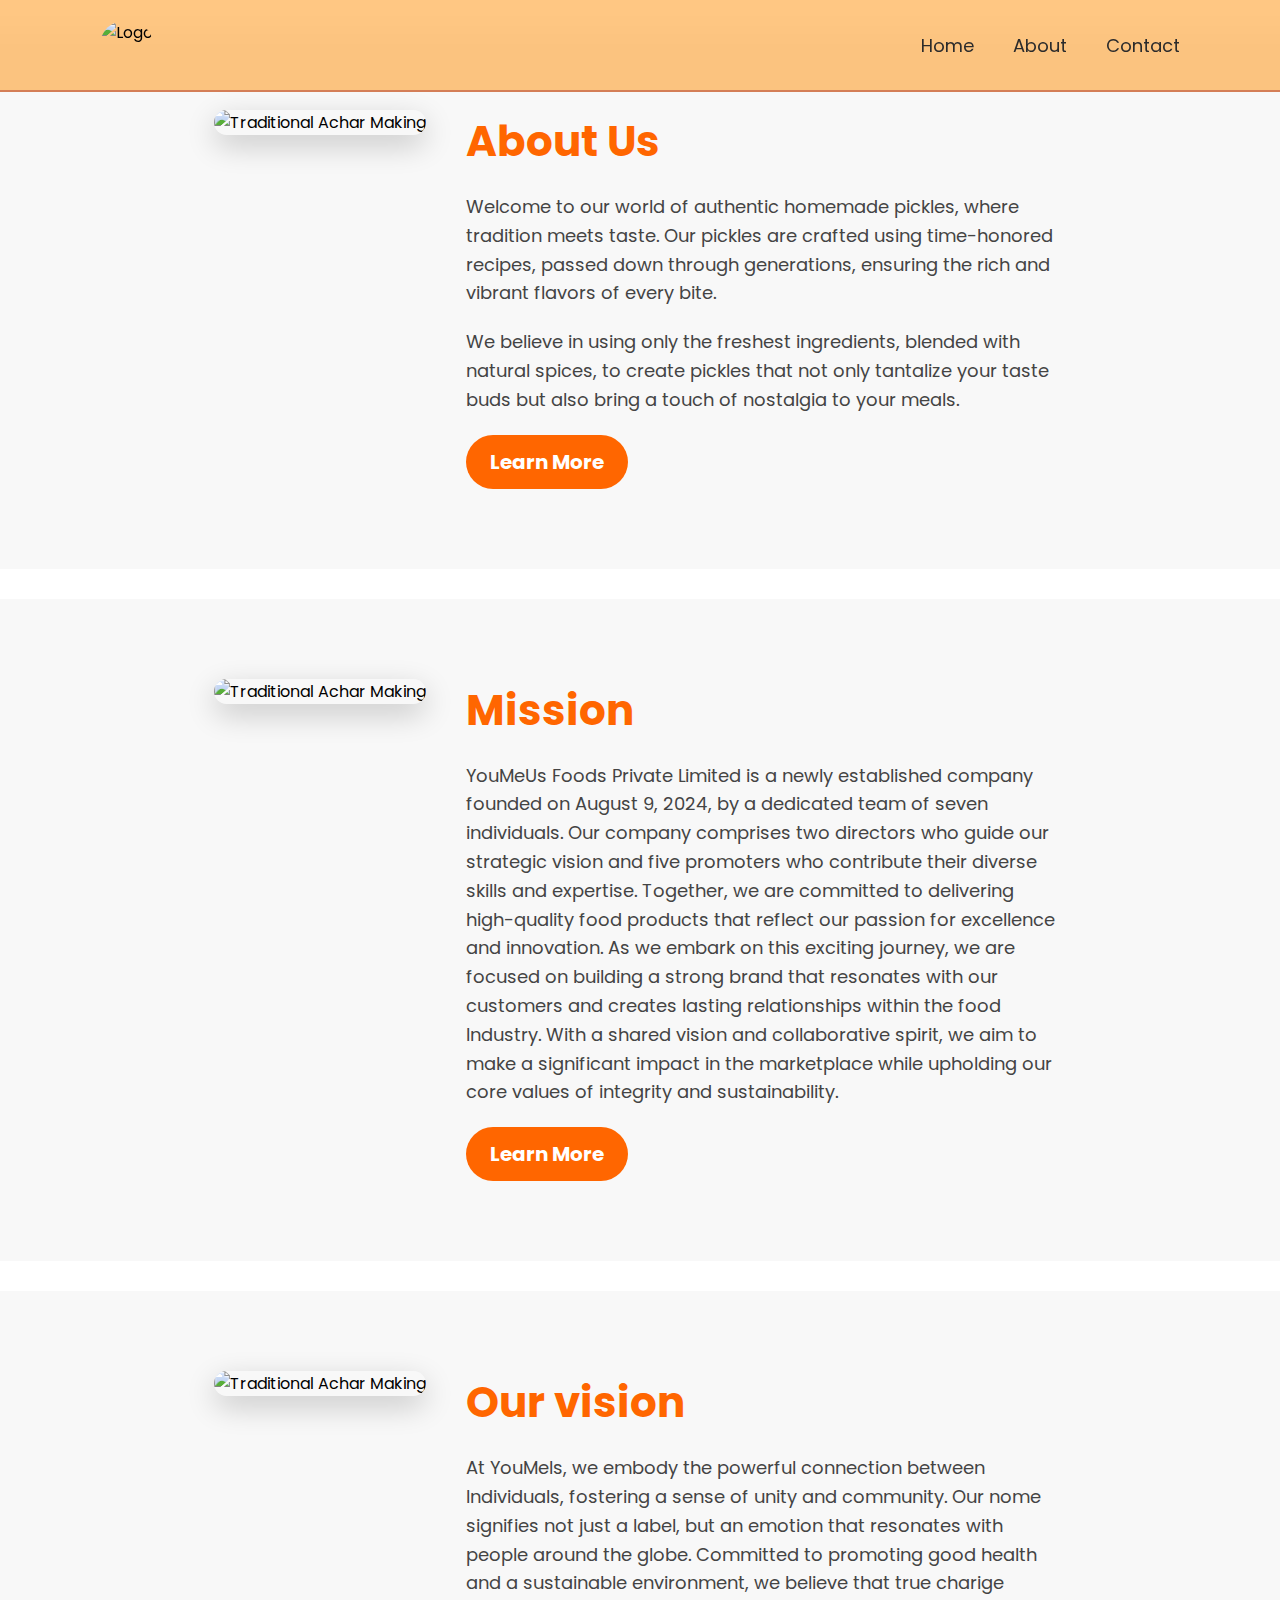
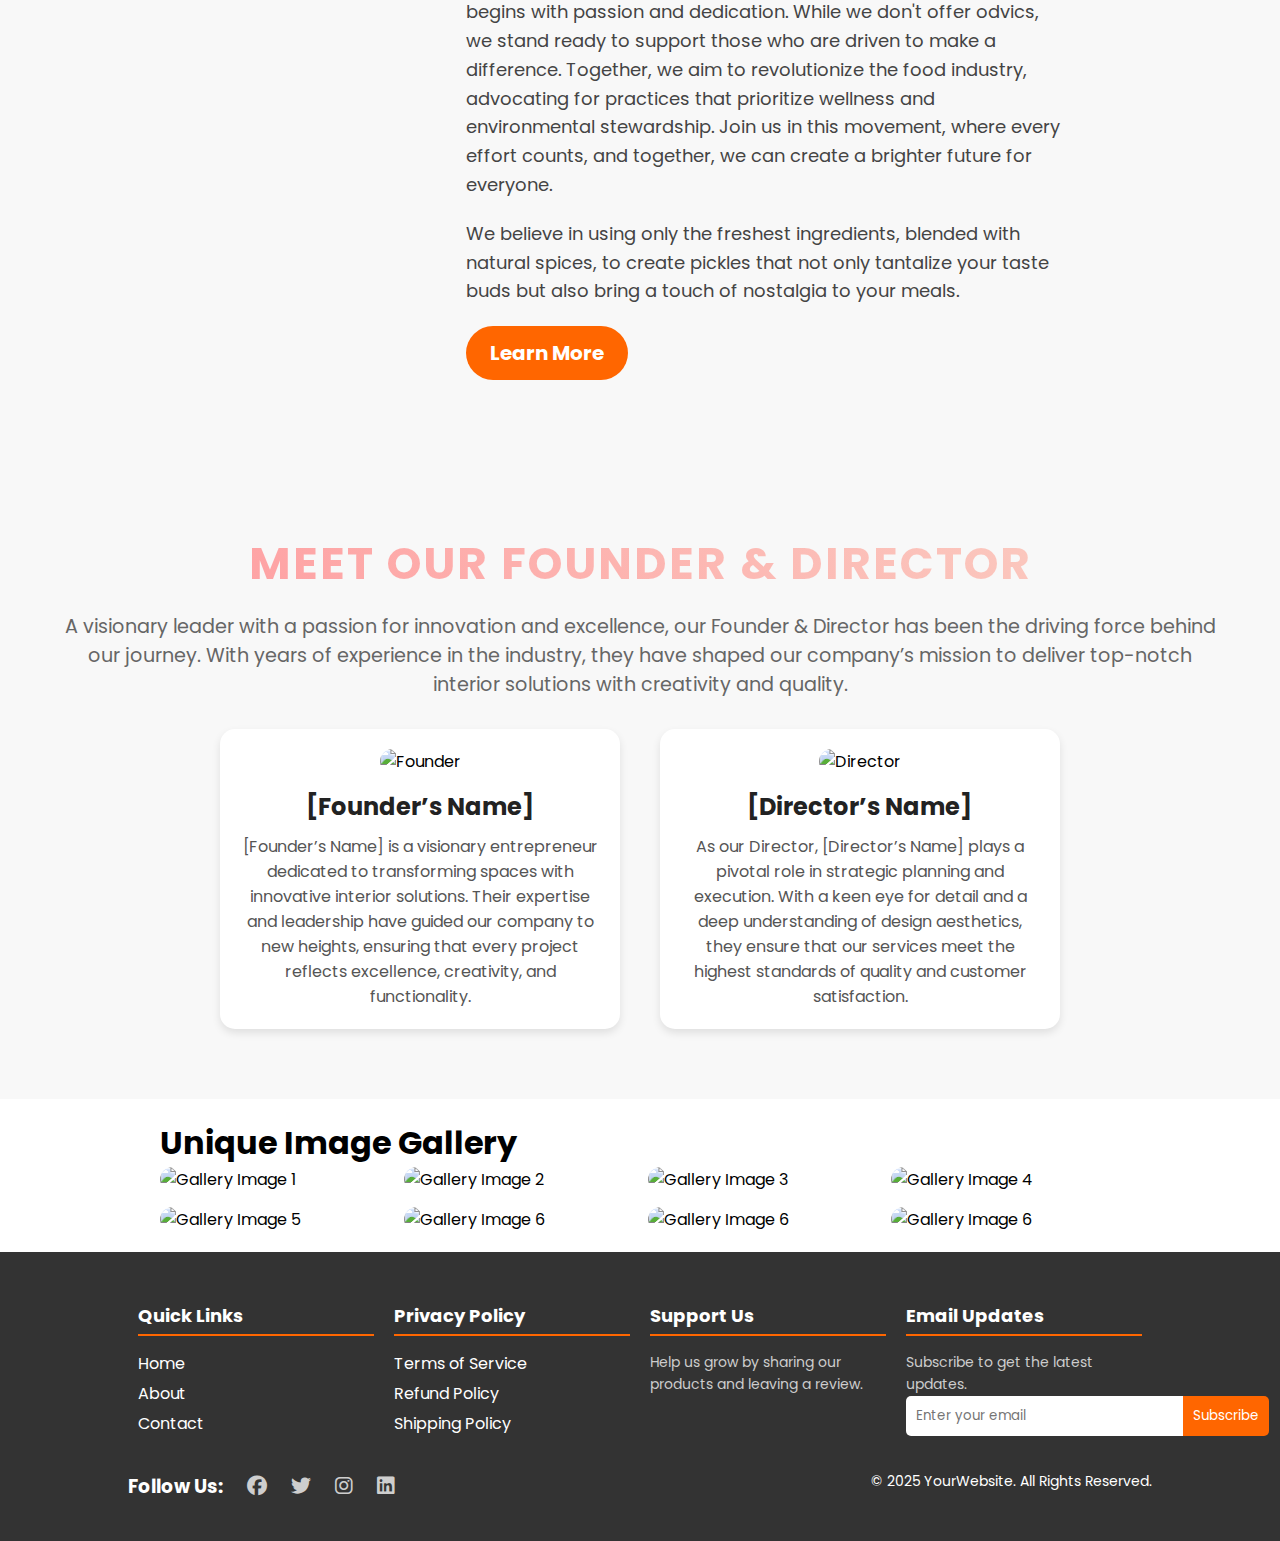
==== About.html @ 98eed620 "Add files via upload" ====
<!DOCTYPE html>
<html lang="en">

<head>
    <link rel="shortcut icon" href="/assets/Images/Logo.jpg" type="image/x-icon">
    <meta charset="UTF-8">
    <meta http-equiv="X-UA-Compatible" content="IE=edge">
    <meta name="viewport" content="width=device-width, initial-scale=1.0">
    <link rel="stylesheet" href="style.css">
    <link rel="stylesheet" href="blog.css">
    <link rel="stylesheet" href="Navbar.css">
    <link href='https://unpkg.com/boxicons@2.1.4/css/boxicons.min.css' rel='stylesheet'>
    <script src="https://kit.fontawesome.com/your-fontawesome-kit.js" crossorigin="anonymous"></script>
    <link rel="stylesheet" href="https://cdnjs.cloudflare.com/ajax/libs/font-awesome/6.4.2/css/all.min.css">
    <title>About</title>
</head>

<body>

    <header class="header-Nav">
        <img src="/assets/Images/Logo.jpg" alt="Logo">
        <i class='bx bx-menu' id="menu-icon"></i>
        <nav class="navbar">
            <a href="index.html">Home</a>
            <a href="#">About</a>
            <!-- <a href="#">Portfolio</a>
            <a href="#">Services</a> -->
            <a href="contact.html">Contact</a>
        </nav>
    </header>
    <div class="nav-bg"></div>

    <!-- ============================== About ==================================================== -->
    <section class="about-section">
        <div class="about-container">
            <div class="about-image">
                <img src="/assets/Images/7 youmeus.jpg" alt="Traditional Achar Making">
            </div>
            <div class="about-content">
                <h2>About Us</h2>
                <p>
                    Welcome to our world of authentic homemade pickles, where tradition meets taste. Our pickles are
                    crafted using
                    time-honored recipes, passed down through generations, ensuring the rich and vibrant flavors of
                    every bite.
                </p>
                <p>
                    We believe in using only the freshest ingredients, blended with natural spices, to create pickles
                    that not
                    only tantalize your taste buds but also bring a touch of nostalgia to your meals.
                </p>
                <a href="#contact" class="about-btn">Learn More</a>
            </div>
        </div>
    </section>

    <!-- Mission -->

    <section class="about-section">
        <div class="about-container">
            <div class="about-image">
                <img src="/assets/Images/1 youmeus.jpg" alt="Traditional Achar Making">
            </div>
            <div class="about-content">
                <h2>Mission</h2>
                <p>
                    YouMeUs Foods Private Limited is a newly established company founded on August 9, 2024, by a
                    dedicated team of seven individuals. Our company comprises two directors who guide our strategic
                    vision and five promoters who contribute their diverse skills and expertise. Together, we are
                    committed to delivering high-quality food products that reflect our passion for excellence and
                    innovation. As we embark on this exciting journey, we are focused on building a strong brand that
                    resonates with our customers and creates lasting relationships within the food Industry. With a
                    shared vision and collaborative spirit, we aim to make a significant impact in the marketplace while
                    upholding our core values of integrity and sustainability.
                </p>
                <!-- <p>
                    We believe in using only the freshest ingredients, blended with natural spices, to create pickles
                    that not
                    only tantalize your taste buds but also bring a touch of nostalgia to your meals.
                </p> -->
                <a href="#contact" class="about-btn">Learn More</a>
            </div>
        </div>
    </section>

    <section class="about-section">
        <div class="about-container">
            <div class="about-image">
                <img src="/assets/Images/vision.jpg" alt="Traditional Achar Making">
            </div>
            <div class="about-content">
                <h2>Our vision</h2>
                <p>
                    At YouMels, we embody the powerful connection between Individuals, fostering a sense of unity and
                    community. Our nome signifies not just a label, but an emotion that resonates with people around the
                    globe. Committed to promoting good health and a sustainable environment, we believe that true
                    charige begins with passion and dedication. While we don't offer odvics, we stand ready to support
                    those who are driven to make a difference. Together, we aim to revolutionize the food industry,
                    advocating for practices that prioritize wellness and environmental stewardship. Join us in this
                    movement, where every effort counts, and together, we can create a brighter future for everyone.
                </p>
                <p>
                    We believe in using only the freshest ingredients, blended with natural spices, to create pickles
                    that not
                    only tantalize your taste buds but also bring a touch of nostalgia to your meals.
                </p>
                <a href="#contact" class="about-btn">Learn More</a>
            </div>
        </div>
    </section>


    <!-- ========================================= Offerings Section =============================== -->

    <section class="founder section">
        <div class="container">

            <h2 class="section__title">Meet Our Founder & Director</h2>
            <p class="founder__description">
                A visionary leader with a passion for innovation and excellence, our Founder & Director has been the
                driving force behind our journey. With years of experience in the industry, they have shaped our
                company’s mission to deliver top-notch interior solutions with creativity and quality.
            </p>
            <div class="founder__content">

                <!-- Founder Profile -->
                <div class="founder__item">
                    <img src="/assets/Images/F&D1.jpg" alt="Founder" class="founder__image">
                    <h3 class="founder__name">[Founder’s Name]</h3>
                    <p class="founder__bio">
                        [Founder’s Name] is a visionary entrepreneur dedicated to transforming spaces with innovative
                        interior solutions. Their expertise and leadership have guided our company to new heights,
                        ensuring that every project reflects excellence, creativity, and functionality.
                    </p>
                </div>

                <!-- Director Profile -->
                <div class="founder__item">
                    <img src="/assets/Images/F&D.jpg" alt="Director" class="founder__image">
                    <h3 class="founder__name">[Director’s Name]</h3>
                    <p class="founder__bio">
                        As our Director, [Director’s Name] plays a pivotal role in strategic planning and execution.
                        With a keen eye for detail and a deep understanding of design aesthetics, they ensure that our
                        services meet the highest standards of quality and customer satisfaction.
                    </p>
                </div>
            </div>
        </div>
    </section>

    <!--========================================== OUR MEMBER ==========================================-->
    <div class="gallery-container">
        <h1>Unique Image Gallery</h1>
        <div class="gallery">
            <div class="gallery-item" onclick="openLightbox('/assets/Images/1 youmeus.jpg')">
                <img src="/assets/Images/1 youmeus.jpg" alt="Gallery Image 1">
                <div class="overlay">View</div>
            </div>
            <div class="gallery-item" onclick="openLightbox('/assets/Images/2 youmeus.jpg')">
                <img src="/assets/Images/2 youmeus.jpg" alt="Gallery Image 2">
                <div class="overlay">View</div>
            </div>
            <div class="gallery-item" onclick="openLightbox('/assets/Images/3 youmeus.jpg')">
                <img src="/assets/Images/3 youmeus.jpg" alt="Gallery Image 3">
                <div class="overlay">View</div>
            </div>
            <div class="gallery-item" onclick="openLightbox('/assets/Images/4 youmeus.jpg')">
                <img src="/assets/Images/4 youmeus.jpg" alt="Gallery Image 4">
                <div class="overlay">View</div>
            </div>
            <div class="gallery-item" onclick="openLightbox('/assets/Images/5 youmeus.jpg')">
                <img src="/assets/Images/5 youmeus.jpg" alt="Gallery Image 5">
                <div class="overlay">View</div>
            </div>
            <div class="gallery-item" onclick="openLightbox('images/gallery6.jpg')">
                <img src="/assets/Images/6 youmeus.jpg" alt="Gallery Image 6">
                <div class="overlay">View</div>
            </div>
            <div class="gallery-item" onclick="openLightbox('images/gallery6.jpg')">
                <img src="/assets/Images/7 youmeus.jpg" alt="Gallery Image 6">
                <div class="overlay">View</div>
            </div>
            <div class="gallery-item" onclick="openLightbox('images/gallery6.jpg')">
                <img src="/assets/Images/8 youmeus.jpg" alt="Gallery Image 6">
                <div class="overlay">View</div>
            </div>
        </div>
    </div>
    
    <div id="lightbox" class="lightbox" onclick="closeLightbox()">
        <span class="close">&times;</span>
        <img id="lightbox-img" class="lightbox-img" src="" alt="">
    </div>


    <!-- ============================================= Footer ============================== -->
    <footer class="footer">
        <div class="footer-container">
            <div class="footer-section">
                <h3>Quick Links</h3>
                <ul>
                    <li><a href="index.html">Home</a></li>
                    <li><a href="About.html">About</a></li>
                    <li><a href="contact.html">Contact</a></li>
                </ul>
            </div>
            <div class="footer-section">
                <h3>Privacy Policy</h3>
                <ul>
                    <li><a href="#">Terms of Service</a></li>
                    <li><a href="#">Refund Policy</a></li>
                    <li><a href="#">Shipping Policy</a></li>
                </ul>
            </div>
            <div class="footer-section">
                <h3>Support Us</h3>
                <p>Help us grow by sharing our products and leaving a review.</p>
            </div>
            <div class="footer-section">
                <h3>Email Updates</h3>
                <p>Subscribe to get the latest updates.</p>
                <form>
                    <input type="email" placeholder="Enter your email" required>

                    <button type="submit">Subscribe</button>
                </form>
            </div>
        </div>

        <!-- Follow Us Section (Horizontal) -->
        <div class="follow-us">
            <h3>Follow Us:</h3>
            <div class="social-icons">
                <a href="#"><i class="fab fa-facebook"></i></a>
                <a href="#"><i class="fab fa-twitter"></i></a>
                <a href="#"><i class="fab fa-instagram"></i></a>
                <a href="#"><i class="fab fa-linkedin"></i></a>
            </div>
        </div>

        <!-- Footer Bottom -->
        <div class="footer-bottom">
            <p>&copy; 2025 YourWebsite. All Rights Reserved.</p>
        </div>
    </footer>

    <script>
        document.getElementById('menu-icon').addEventListener('click', function () {
            document.getElementById('nav-menu').classList.toggle('active');
            document.getElementById('nav-bg').classList.toggle('active');
        });
    </script>



    <script src="script.js"></script>

</body>

</html>
---- style.css ----
@import url("https://fonts.googleapis.com/css2?family=Poppins:wght@300;400;500;600;700;800;900&display=swap");
@import url('https://fonts.googleapis.com/css2?family=Poppins:wght@300;600;800&display=swap');

* {
    margin: 0;
    padding: 0;
    box-sizing: border-box;
    font-family: "Poppins", sans-serif;
}

body {
    min-height: 100vh;
    /* background: url("/assets/Images/PM2.jpg") no-repeat; */
    background-size: cover;
    background-position: center;
}

/* ==============================Hero Section ================================= */

.hero {
    position: relative;
    width: 100%;
    height: 100vh;
    display: flex;
    align-items: center;
    justify-content: space-evenly;
    padding: 20px;
    overflow: hidden;
    background: linear-gradient(135deg, #ff914d, #ff5252, #ffcc00);
    background-size: 400% 400%;
    animation: gradientAnimation 8s ease infinite;
}

/* Animated Background */
@keyframes gradientAnimation {
    0% {
        background-position: 0% 50%;
    }

    50% {
        background-position: 100% 50%;
    }

    100% {
        background-position: 0% 50%;
    }
}

/* Glassmorphism Overlay */
.overlay {
    position: absolute;
    width: 85%;
    height: 75%;
    backdrop-filter: blur(20px);
    background: rgba(255, 255, 255, 0.1);
    border-radius: 20px;
    box-shadow: 0 0 30px rgba(255, 255, 255, 0.15);
    z-index: 1;
}

/* Content */
.content {
    position: relative;
    z-index: 2;
    max-width: 500px;
    text-align: left;
}

/* Neon Glow Text */
.title {
    font-size: 3.5rem;
    font-weight: 800;
    text-transform: uppercase;
    letter-spacing: 2px;
    animation: float 3s infinite ease-in-out;
    color: #fff;
    text-shadow: 0 0 15px #ffcc00, 0 0 25px #ff914d;
}

.title span {
    color: #ff7300;
    text-shadow: 0 0 20px #ffea00b0, 0 0 30px #fbff00cc;
}

/* Floating Animation */
@keyframes float {

    0%,
    100% {
        transform: translateY(0);
    }

    50% {
        transform: translateY(-10px);
    }
}

.subtitle {
    font-size: 1.2rem;
    color: rgba(255, 255, 255, 0.8);
    margin: 15px 0;
}

/* 3D Neon Button */
.btn {
    display: inline-block;
    padding: 12px 30px;
    font-size: 1.2rem;
    font-weight: 600;
    color: #fff;
    background: linear-gradient(45deg, #ffcc00, #ff914d);
    border-radius: 10px;
    text-decoration: none;
    transition: 0.3s;
    box-shadow: 0 5px 15px rgba(255, 204, 0, 0.5);
    position: relative;
    overflow: hidden;
    transform: perspective(100px) translateZ(0);
}

.btn:hover {
    transform: perspective(100px) translateZ(10px);
    background: linear-gradient(45deg, #ffbb00, #ff673d);
    box-shadow: 0 10px 30px rgba(255, 204, 0, 0.7);
}

/* Image Container */
.image-container {
    position: relative;
    z-index: 2;
    width: 400px;
    height: auto;
}

.image-container img {
    width: 100%;
    height: auto;
    border-radius: 20px;
    box-shadow: 0 10px 30px rgba(0, 0, 0, 0.3);
    animation: fadeIn 1.5s ease-in-out;
}

/* Fade-in Animation */
@keyframes fadeIn {
    0% {
        opacity: 0;
        transform: translateY(20px);
    }

    100% {
        opacity: 1;
        transform: translateY(0);
    }
}

/* Responsive */
@media (max-width: 768px) {
    .hero {
        flex-direction: column;
        text-align: center;
    }

    .content {
        text-align: center;
    }

    .image-container {
        width: 80%;
        margin-top: 20px;
    }
}


/* =============================== About ================================================= */

.about-section {
    display: flex;
    align-items: center;
    justify-content: center;
    margin-top: 30px;
    padding: 80px 10%;
    background: #f8f8f8;
}

.about-container {
    display: flex;
    flex-wrap: wrap;
    max-width: 1200px;
    gap: 40px;
}

.about-image img {
    max-width: 500px;
    border-radius: 20px;
    box-shadow: 0px 10px 30px rgba(0, 0, 0, 0.2);
    animation: fadeInLeft 1.2s ease-in-out;
}

.about-content {
    max-width: 600px;
    text-align: left;
    animation: fadeInRight 1.2s ease-in-out;
    word-wrap: break-word;
}

.about-content h2 {
    font-size: 42px;
    font-weight: bold;
    margin-bottom: 20px;
    color: #ff6600;
}

.about-content p {
    font-size: 18px;
    line-height: 1.6;
    margin-bottom: 20px;
    color: #444;
}

.about-btn {
    display: inline-block;
    background: #ff6600;
    color: #fff;
    padding: 12px 24px;
    font-size: 20px;
    font-weight: bold;
    border-radius: 30px;
    transition: all 0.3s ease-in-out;
    text-decoration: none;
}

.about-btn:hover {
    background: #cc5200;
}

@keyframes fadeInLeft {
    from {
        opacity: 0;
        transform: translateX(-50px);
    }

    to {
        opacity: 1;
        transform: translateX(0);
    }
}

@keyframes fadeInRight {
    from {
        opacity: 0;
        transform: translateX(50px);
    }

    to {
        opacity: 1;
        transform: translateX(0);
    }
}

/* Container */
.image-slider {
    width: 100%;
    overflow: hidden;
    position: relative;
    padding: 20px 0;
    background: #f7f7f7;
}

/* Slider wrapper holds two copies of cards */
.slider-wrapper {
    display: flex;
    width: calc(200%);
    /* Two copies side by side */
    animation: slide 20s linear infinite;
}

/* Each group of cards is a flex container */
.cards {
    display: flex;
}

/* Card Styles */
.card {
    flex: 0 0 auto;
    width: 300px;
    margin: 0 15px;
    background: #fff;
    border-radius: 10px;
    box-shadow: 0 4px 8px rgba(0, 0, 0, 0.1);
    overflow: hidden;
    transition: transform 0.3s ease;
}

.card:hover {
    transform: translateY(-10px);
}

/* Card image */
.card img {
    width: 100%;
    display: block;
}

/* Card content */
.card-content {
    padding: 15px;
}

.card-content h3 {
    font-size: 1.5rem;
    margin-bottom: 8px;
    color: #333;
}

.card-content p {
    font-size: 1rem;
    color: #666;
}

/* Keyframe animation for seamless scrolling */
@keyframes slide {
    0% {
        transform: translateX(0);
    }

    100% {
        /* Adjust the percentage based on the total width of one set of cards.
         In this example, we assume one full set is 50% of the wrapper */
        transform: translateX(-50%);
    }
}

/* Pause animation on hover */
.image-slider:hover .slider-wrapper {
    animation-play-state: paused;
}

/* Responsive adjustments */
@media (max-width: 768px) {
    .card {
        width: 250px;
        margin: 0 10px;
    }
}

/* ============================== Image Sliding ======================== */
.slider-container {
    align-items: center;
    justify-content: center;
    position: relative;
    width: 80%;
    max-width: 800px;
    overflow: hidden;
    border-radius: 10px;
    box-shadow: 0 4px 10px rgba(0, 0, 0, 0.2);
}

.slider {
    display: flex;
    transition: transform 0.5s ease-in-out;
}

.slide {
    min-width: 100%;
    transition: opacity 1s;
}

.prev,
.next {
    position: absolute;
    top: 50%;
    transform: translateY(-50%);
    background: rgba(0, 0, 0, 0.5);
    color: white;
    border: none;
    cursor: pointer;
    padding: 10px;
    border-radius: 5px;
    font-size: 20px;
}

.prev {
    left: 10px;
}

.next {
    right: 10px;
}

.dots-container {
    text-align: center;
    padding: 10px;
}

.dot {
    height: 12px;
    width: 12px;
    margin: 5px;
    background-color: gray;
    border-radius: 50%;
    display: inline-block;
    cursor: pointer;
    transition: background 0.3s;
}

.dot.active {
    background-color: black;
}

/* ===================================================== Section & Container ================================ */

.testimonials.section {
    padding: 60px 20px;
    background-color: #f9f9f9;
}

.testimonials .container {
    max-width: 1200px;
    margin: 0 auto;
}


.section__title {
    text-align: center;
    font-size: 2.5rem;
    margin-bottom: 40px;
    color: #333;
}


.testimonials__content {
    display: flex;
    flex-wrap: wrap;
    gap: 30px;
    justify-content: center;
}


.testimonial__card {
    background: #fff;
    border-radius: 8px;
    box-shadow: 0 4px 6px rgba(0, 0, 0, 0.1);
    overflow: hidden;
    max-width: 360px;
    height: 60vh;
    width: 100%;
    transition: transform 0.3s ease;
}

.testimonial__card:hover {
    transform: translateY(-5px);
}


.testimonial__video {
    width: 100%;
    height: 40%;
    display: block;
}


.testimonial__info {
    padding: 20px;
}

.testimonial__profile {
    display: flex;
    align-items: center;
    margin-bottom: 15px;
}

.testimonial__details {
    margin-left: 10px;
}

.testimonial__name {
    font-size: 1.25rem;
    margin: 0;
    color: #222;
}

.testimonial__place,
.testimonial__company {
    font-size: 0.9rem;
    color: #777;
    margin: 2px 0;
}


.testimonial__text {
    font-size: 1rem;
    line-height: 1.5;
    color: #555;
}

.testimonials__more {
    text-align: center;
    margin-top: 30px;
}

.btn--primary {
    display: inline-block;
    padding: 10px 25px;
    background-color: #007BFF;
    color: #fff;
    text-decoration: none;
    border-radius: 4px;
    font-size: 1rem;
    transition: background-color 0.3s ease;
}

.btn--primary:hover {
    background-color: #0056b3;
}



.offerings.section {
    padding: 60px 20px;
    background-color: #fff;
}

.offerings .container {
    max-width: 1200px;
    margin: 0 auto;
    text-align: center;
}


.section__title {
    font-size: 2.5rem;
    margin-bottom: 20px;
    color: #333;
}

.one-stop-shop__description {
    font-size: 1.1rem;
    max-width: 800px;
    margin: 0 auto 40px;
    color: #555;
}


.offerings__content {
    display: grid;
    grid-template-columns: repeat(auto-fit, minmax(250px, 1fr));
    gap: 30px;
    justify-items: center;
}


.offerings__item {
    background-color: #f9f9f9;
    border-radius: 8px;
    overflow: hidden;
    transition: transform 0.3s ease, box-shadow 0.3s ease;
    width: 100%;
    max-width: 300px;
    text-align: left;
}

.offerings__item:hover {
    transform: translateY(-5px);
    box-shadow: 0 6px 12px rgba(0, 0, 0, 0.1);
}


.offerings__image {
    width: 100%;
    height: auto;
    display: block;
}


.offerings__title {
    font-size: 1.5rem;
    margin: 15px;
    color: #222;
}


.offerings__description {
    font-size: 1rem;
    margin: 0 15px 15px;
    color: #555;
}


.offerings__link {
    display: inline-block;
    margin: 0 15px 15px;
    font-size: 1.5rem;
    color: #007BFF;
    text-decoration: none;
    transition: color 0.3s ease;
}

.offerings__link:hover {
    color: #0056b3;
}



/* ========================================= Offerings Section =============================== */

.founder.section {
    padding: 50px 0;
    background-color: #f8f8f8;
    text-align: center;
}

.container {
    max-width: 1200px;
    margin: 0 auto;
    padding: 20px;
}

.section__title {
    font-size: 2rem;
    color: #333;
    margin-bottom: 15px;
}

.founder__description {
    font-size: 1.2rem;
    color: #666;
    margin-bottom: 30px;
}

.founder__content {
    display: flex;
    justify-content: center;
    gap: 40px;
    flex-wrap: wrap;
}

.founder__item {
    background: #fff;
    padding: 20px;
    border-radius: 15px;
    box-shadow: 0 4px 8px rgba(0, 0, 0, 0.1);
    max-width: 400px;
    text-align: center;
}

.founder__image {
    width: 120px;
    height: 120px;
    border-radius: 15px;
    object-fit: cover;
    margin-bottom: 15px;
}

.founder__name {
    font-size: 1.5rem;
    color: #222;
    margin-bottom: 10px;
}

.founder__bio {
    font-size: 1rem;
    color: #555;
}

/* ====================== Footer ================================ */
.footer {
    background: #333;
    color: white;
    padding: 40px 10%;
    display: flex;
    flex-wrap: wrap;
    justify-content: space-between;
}

.footer-container {
    display: flex;
    justify-content: space-between;
    flex-wrap: wrap;
    width: 100%;
}

.footer-section {
    flex: 1;
    flex-direction: row; /* Makes it horizontal */
    min-width: 220px;
    margin: 10px;
}

/* Follow Us Section (Horizontal Layout) */
.follow-us {
    align-items: center;
    margin-top: 20px;
}

.follow-us h3 {
    display: inline-block;
    margin-right: 10px;
}

.social-icons {
    display: inline-block;
}

.social-icons a {
    color: #cecece;
    font-size: 20px;
    margin: 0 10px;
    text-decoration: none;
}

.social-icons a:hover {
    color: #ff6600;
}

.footer-bottom {
    text-align: center;
    margin-top: 20px;
    font-size: 14px;
}

.footer-section h3 {
    font-size: 18px;
    border-bottom: 2px solid #ff6600;
    padding-bottom: 5px;
    margin-bottom: 15px;
}

.footer-section p {
    color: #ccc;
    font-size: 14px;
    line-height: 1.6;
}

.footer-section ul {
    list-style: none;
    padding: 0;
}

.footer-section ul li {
    margin: 5px 0;
}

.footer-section ul li a {
    color: white;
    text-decoration: none;
    transition: color 0.3s;
}

.footer-section ul li a:hover {
    color: #ff6600;
}

.footer-section form {
    display: flex;
}

.footer-section input {
    padding: 10px;
    flex: 1;
    border: none;
    border-radius: 5px 0 0 5px;
}

.footer-section button {
    padding: 10px;
    background: #ff6600;
    border: none;
    color: white;
    cursor: pointer;
    border-radius: 0 5px 5px 0;
}

.footer-section button:hover {
    background: #cc5500;
}
---- blog.css ----
.blog-section {
  display: grid;
  grid-template-columns: repeat(auto-fit, minmax(300px, 1fr));
  gap: 40px;
  margin-bottom: 40px;
}

.blog-post {
  background: #fff;
  border-radius: 16px;
  overflow: hidden;
  box-shadow: 0 10px 20px rgba(0, 0, 0, 0.1);
  transition: transform 0.3s ease, box-shadow 0.3s ease;
  display: flex;
  flex-direction: column;
}

.blog-post:hover {
  transform: translateY(-10px);
  box-shadow: 0 15px 30px rgba(0, 0, 0, 0.15);
}

.post-image {
  height: 220px;
  background-size: cover;
  background-position: center;
  position: relative;
}

.post-image::after {
  content: "";
  position: absolute;
  bottom: 0;
  left: 0;
  right: 0;
  height: 60%;
  background: linear-gradient(to top, rgba(0, 0, 0, 0.7), transparent);
}

.post-content {
  padding: 20px 25px;
  flex-grow: 1;
  display: flex;
  flex-direction: column;
  justify-content: space-between;
}

.post-title {
  font-size: 1.8rem;
  color: #2575fc;
  margin-bottom: 10px;
  text-transform: uppercase;
  letter-spacing: 1px;
}

.post-meta {
  font-size: 0.9rem;
  color: #888;
  margin-bottom: 15px;
}

.post-excerpt {
  font-size: 1rem;
  line-height: 1.5;
  color: #555;
  margin-bottom: 20px;
  flex-grow: 1;
}

.read-more {
  align-self: flex-start;
  padding: 10px 20px;
  background: linear-gradient(135deg, #6a11cb, #2575fc);
  color: #fff;
  border-radius: 30px;
  font-size: 0.9rem;
  text-transform: uppercase;
  letter-spacing: 1px;
  transition: background 0.3s ease;
}

.read-more:hover {
  background: linear-gradient(135deg, #2575fc, #6a11cb);
}



/*========================================== OUR MEMBER ==========================================*/

.rating-container {
  display: flex;
  align-items: center;
  gap: 5px;
  font-family: Arial, sans-serif;
  font-size: 18px;
  color: #6c6c6c;
  border: none;
  padding: 10px;
  border-radius: 20px;
  display: inline-block;
}

.stars {
  color: gold;
  font-size: 24px;
}

.gallery-container {
  max-width: 1000px;
  margin: auto;
  padding: 20px;
}
.gallery {
  display: grid;
  grid-template-columns: repeat(auto-fit, minmax(200px, 1fr));
  gap: 15px;
}
.gallery-item {
  position: relative;
  cursor: pointer;
  overflow: hidden;
  border-radius: 12px;
  transition: transform 0.3s;
}
.gallery-item img {
  width: 100%;
  height: auto;
  display: block;
  border-radius: 12px;
}
.overlay {
  position: absolute;
  top: 0;
  left: 0;
  width: 100%;
  height: 100%;
  background: rgba(0, 0, 0, 0.5);
  display: flex;
  align-items: center;
  justify-content: center;
  color: white;
  font-size: 20px;
  font-weight: bold;
  opacity: 0;
  transition: opacity 0.3s;
}
.gallery-item:hover .overlay {
  opacity: 1;
}
.gallery-item:hover {
  transform: scale(1.05);
}
.lightbox {
  display: none;
  position: fixed;
  top: 0; left: 0; width: 100%; height: 100%;
  background: rgba(0, 0, 0, 0.9);
  align-items: center;
  justify-content: center;
}
.lightbox-img {
  max-width: 90%;
  max-height: 90%;
  border-radius: 12px;
}
.close {
  position: absolute;
  top: 20px;
  right: 30px;
  font-size: 30px;
  cursor: pointer;
}
---- Navbar.css ----
.header-Nav {
    position: fixed;
    top: 0;
    left: 0;
    width: 100%;
    padding: 20px 100px;
    background: #ff8c007c;
    display: flex;
    justify-content: space-between;
    align-items: center;
    backdrop-filter: blur(10px);
    border-bottom: 2px solid rgba(159, 33, 33, 0.426);
    z-index: 100;
}

.header-Nav img {
    height: 50px;
    border-radius: 80%;
}

.header-Nav::before {
    content: "";
    position: absolute;
    top: 0;
    left: -100%;
    width: 100%;
    height: 100%;
    background: linear-gradient(90deg,
            transparent,
            (#D32F2F, #FF9800, #2E7D32) transparent);
    transition: 0.5s;
}

.header-Nav:hover::before {
    left: 100%;
}

.logo {
    color: #3e3e3e;
    font-size: 25px;
    text-decoration: none;
    font-weight: 600;
    cursor: default;
}

.navbar a {
    color: #2b2b2b;
    font-size: 18px;
    text-decoration: none;
    margin-left: 35px;
    transition: 0.3s;
}

.navbar a:hover {
    color: rgb(237, 237, 237);
}

#menu-icon {
    font-size: 36px;
    color: #353535;
    display: none;
}

/* BREAKPOINTS */
@media (max-width: 992px) {
    .header-Nav {
        padding: 1.25rem 4%;
    }
}

@media (max-width: 768px) {
    #menu-icon {
        display: block;
    }

    .navbar {
        position: absolute;
        top: 100%;
        left: 0;
        width: 100%;
        padding: 0.5rem 4%;
        display: none;
    }

    .navbar.active {
        display: block;
    }

    .navbar a {
        display: block;
        margin: 1.5rem 0;
    }

    .nav-bg {
        position: absolute;
        top: 79px;
        left: 0;
        width: 100%;
        height: 295px;
        background: rgba(255, 255, 255, 0.1);
        border-bottom: 2px solid rgba(255, 255, 255, 0.2);
        backdrop-filter: blur(10px);
        z-index: 99;
        display: none;
    }

    .nav-bg.active {
        display: block;
    }
}

/* ======================== Google Fonts ================================== */

/* Contact Section */
.contact-us.section {
    background: linear-gradient(to right, #1e1e2e, #232531);
    position: relative;
    padding: 100px 20px;
    text-align: center;
    overflow: hidden;
}

.section__title {
    font-size: 2.8rem;
    font-weight: 700;
    margin-bottom: 15px;
    text-transform: uppercase;
    letter-spacing: 2px;
    background: linear-gradient(45deg, #ff9a9e, #fad0c4);
    -webkit-background-clip: text;
    background-clip: text;
    -webkit-text-fill-color: transparent;
}

.section__description {
    font-size: 1.2rem;
    max-width: 600px;
    margin: 0 auto 50px;
    opacity: 0.9;
}

/* Animated Wave Background */
.contact-us.section::before {
    content: "";
    position: absolute;
    top: 0;
    left: 0;
    width: 100%;
    height: 300px;
    background: url('https://www.transparenttextures.com/patterns/asfalt-light.png'),
                linear-gradient(to right, rgba(255, 126, 95, 0.3), rgba(254, 180, 123, 0.3));
    border-radius: 0 0 50% 50%;
    animation: waveMove 6s infinite alternate ease-in-out;
}

@keyframes waveMove {
    0% { transform: translateY(10px); }
    100% { transform: translateY(-10px); }
}

/* Contact Content */
.contact-us__content {
    display: flex;
    flex-wrap: wrap;
    justify-content: center;
    gap: 50px;
    max-width: 1100px;
    margin: auto;
    position: relative;
    z-index: 2;
}

/* Glassmorphism Contact Form */
.contact-us__form {
    background: rgba(255, 255, 255, 0.1);
    backdrop-filter: blur(10px);
    padding: 40px;
    border-radius: 15px;
    box-shadow: 0 10px 30px rgba(255, 126, 95, 0.2);
    width: 100%;
    max-width: 450px;
    text-align: left;
    transition: transform 0.3s ease-in-out, box-shadow 0.3s;
    border: 2px solid rgba(255, 255, 255, 0.2);
}

.contact-us__form:hover {
    transform: scale(1.03);
}

/* Input Fields */
.form__group {
    margin-bottom: 20px;
}

.form__group input,
.form__group textarea {
    width: 100%;
    padding: 14px;
    background: rgba(255, 255, 255, 0.1);
    border: 2px solid rgba(255, 255, 255, 0.3);
    border-radius: 8px;
    font-size: 16px;
    color: white;
    outline: none;
    transition: border-color 0.3s, box-shadow 0.3s;
}

.form__group input:focus,
.form__group textarea:focus {
    border-color: #ff7e5f;
    box-shadow: 0 0 12px rgba(255, 126, 95, 0.5);
}

/* Submit Button */
.btn-btn--primary {
    width: 100%;
    padding: 14px;
    border: none;
    border-radius: 8px;
    background: linear-gradient(to right, #ff7e5f, #feb47b);
    color: white;
    font-size: 18px;
    cursor: pointer;
    transition: transform 0.3s, box-shadow 0.3s;
    text-transform: uppercase;
    font-weight: 600;
}

.btn:hover {
    transform: scale(1.05);
    box-shadow: 0 5px 20px rgba(255, 126, 95, 0.3);
}

/* Contact Details */
.contact-us__details {
    width: 100%;
    max-width: 400px;
    text-align: left;
}

.contact-us__item {
    display: flex;
    align-items: center;
    gap: 15px;
    margin-bottom: 20px;
    padding: 20px;
    background: rgba(255, 255, 255, 0.1);
    backdrop-filter: blur(10px);
    border-radius: 12px;
    transition: 0.3s;
    cursor: pointer;
    border: 2px solid rgba(255, 255, 255, 0.2);
}

.contact-us__item:hover {
    transform: translateY(-5px);
    border-color: #ff7e5f;
    box-shadow: 0 10px 25px rgba(255, 126, 95, 0.3);
}

.contact-us__item i {
    font-size: 26px;
    color: #ff7e5f;
}

.contact-us__item h3 {
    font-size: 20px;
    color: #fff;
    margin-bottom: 5px;
}

.contact-us__item p {
    font-size: 16px;
    color: #ddd;
}

/* Google Map */
.contact-us__map {
    margin-top: 50px;
    border-radius: 12px;
    overflow: hidden;
    box-shadow: 0 10px 20px rgba(0, 0, 0, 0.3);
}

.contact-us__map iframe {
    width: 100%;
    height: 300px;
    border-radius: 12px;
}

/* Responsive Design */
@media (max-width: 768px) {
    .contact-us__content {
        flex-direction: column;
        align-items: center;
    }

    .contact-us__form,
    .contact-us__details {
        width: 100%;
        max-width: 100%;
    }

    .contact-us__map iframe {
        height: 250px;
    }
}
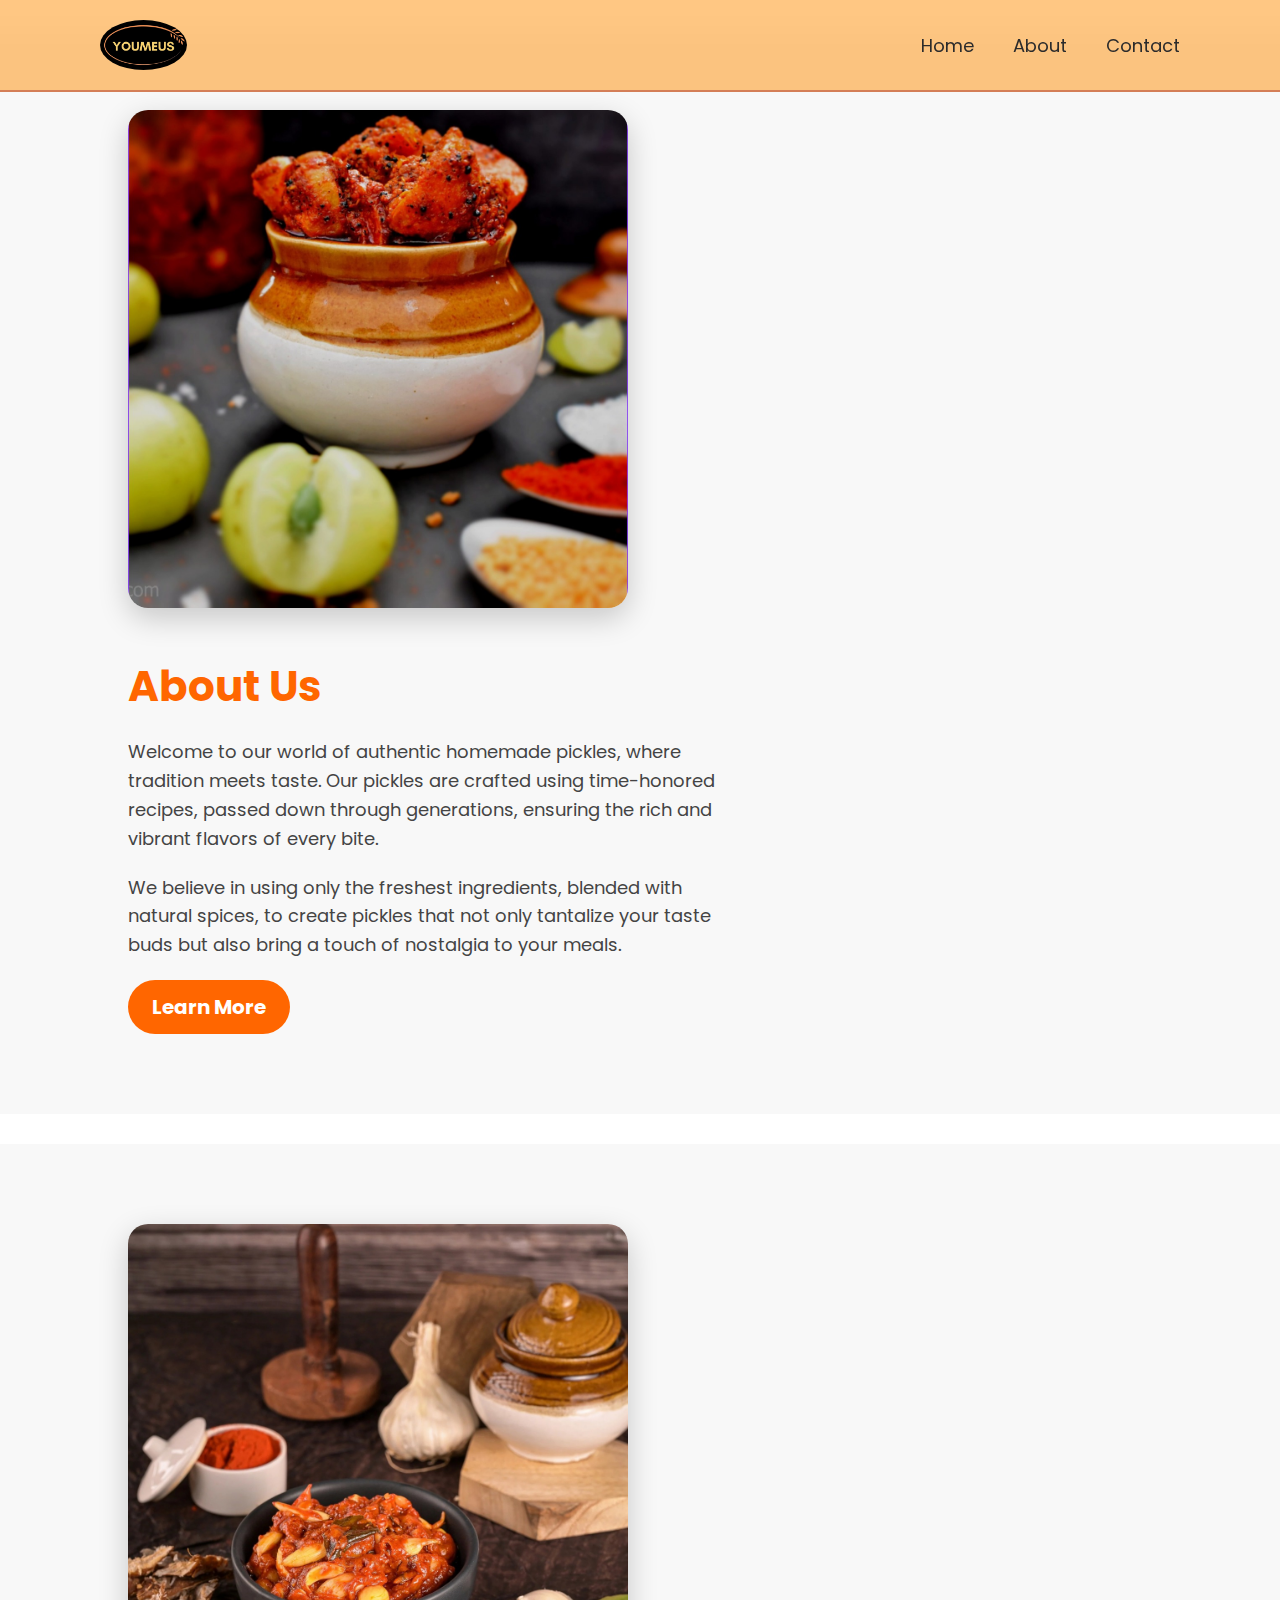
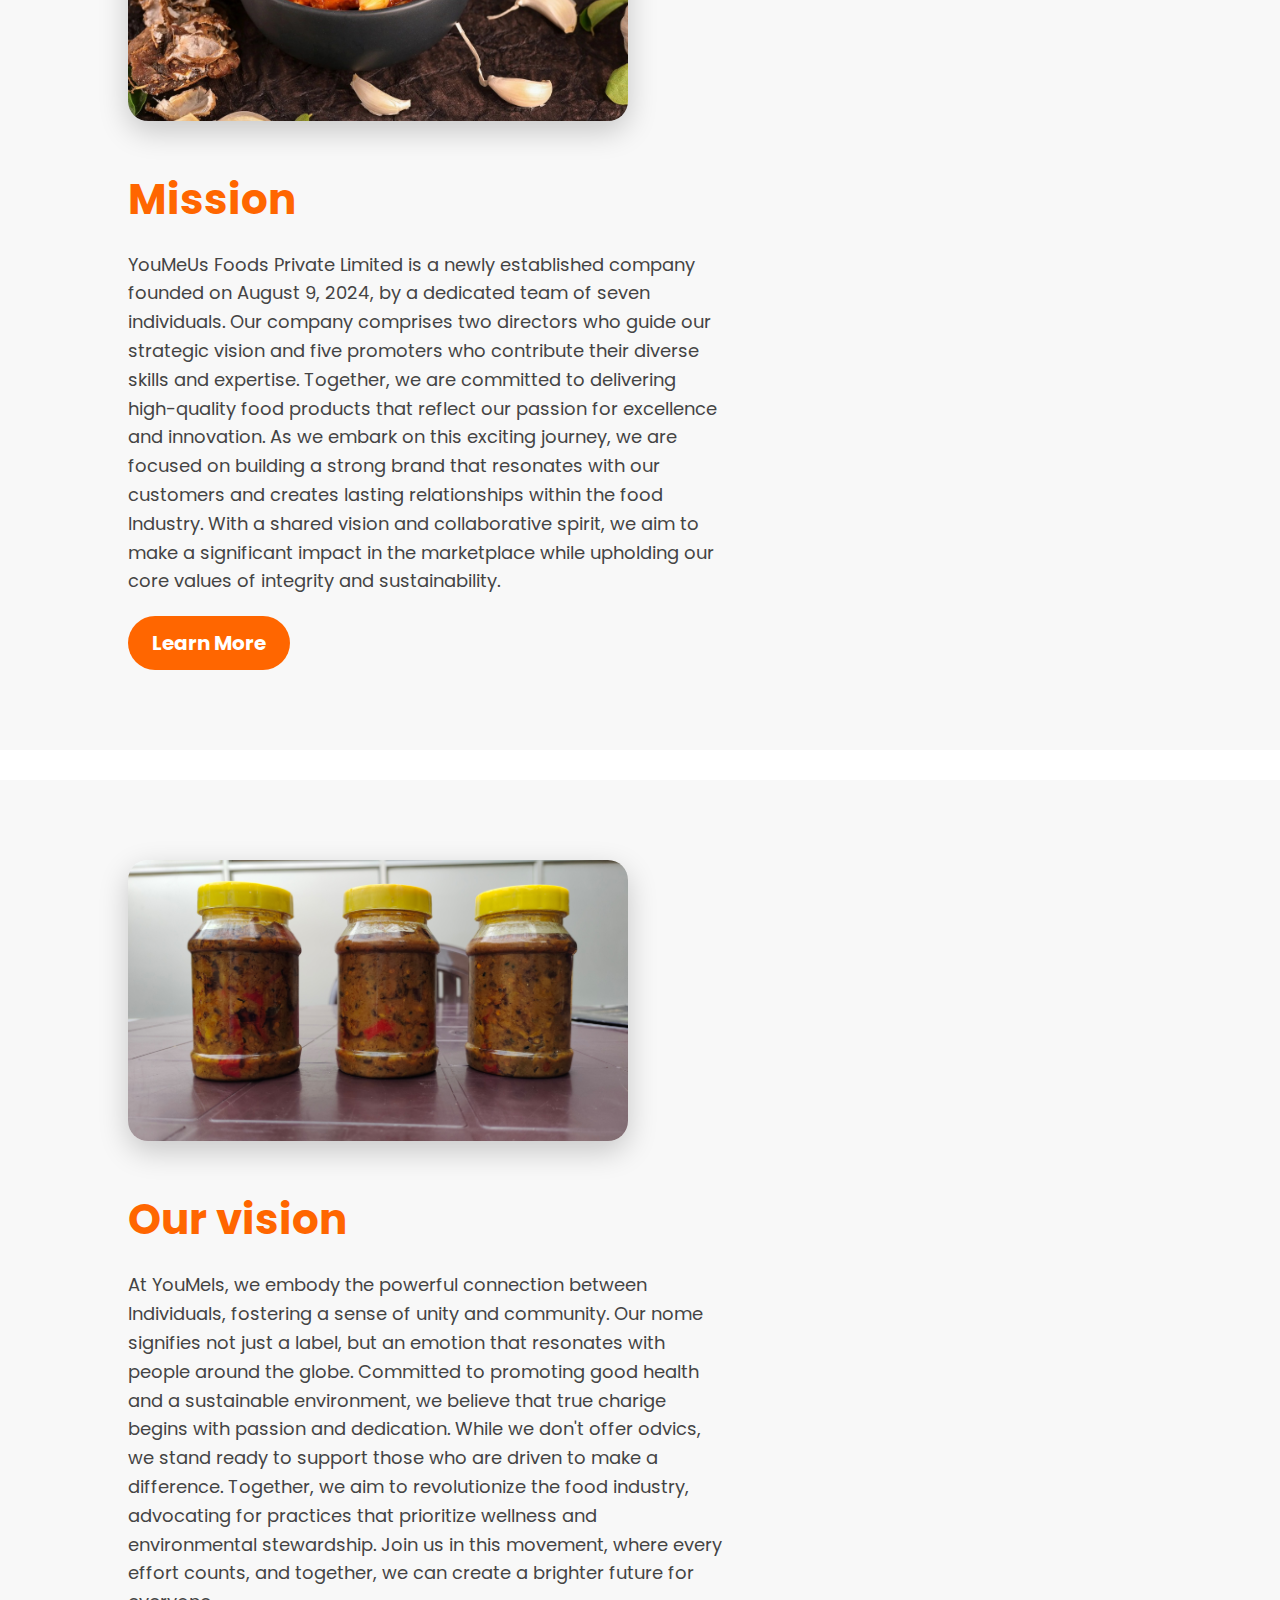
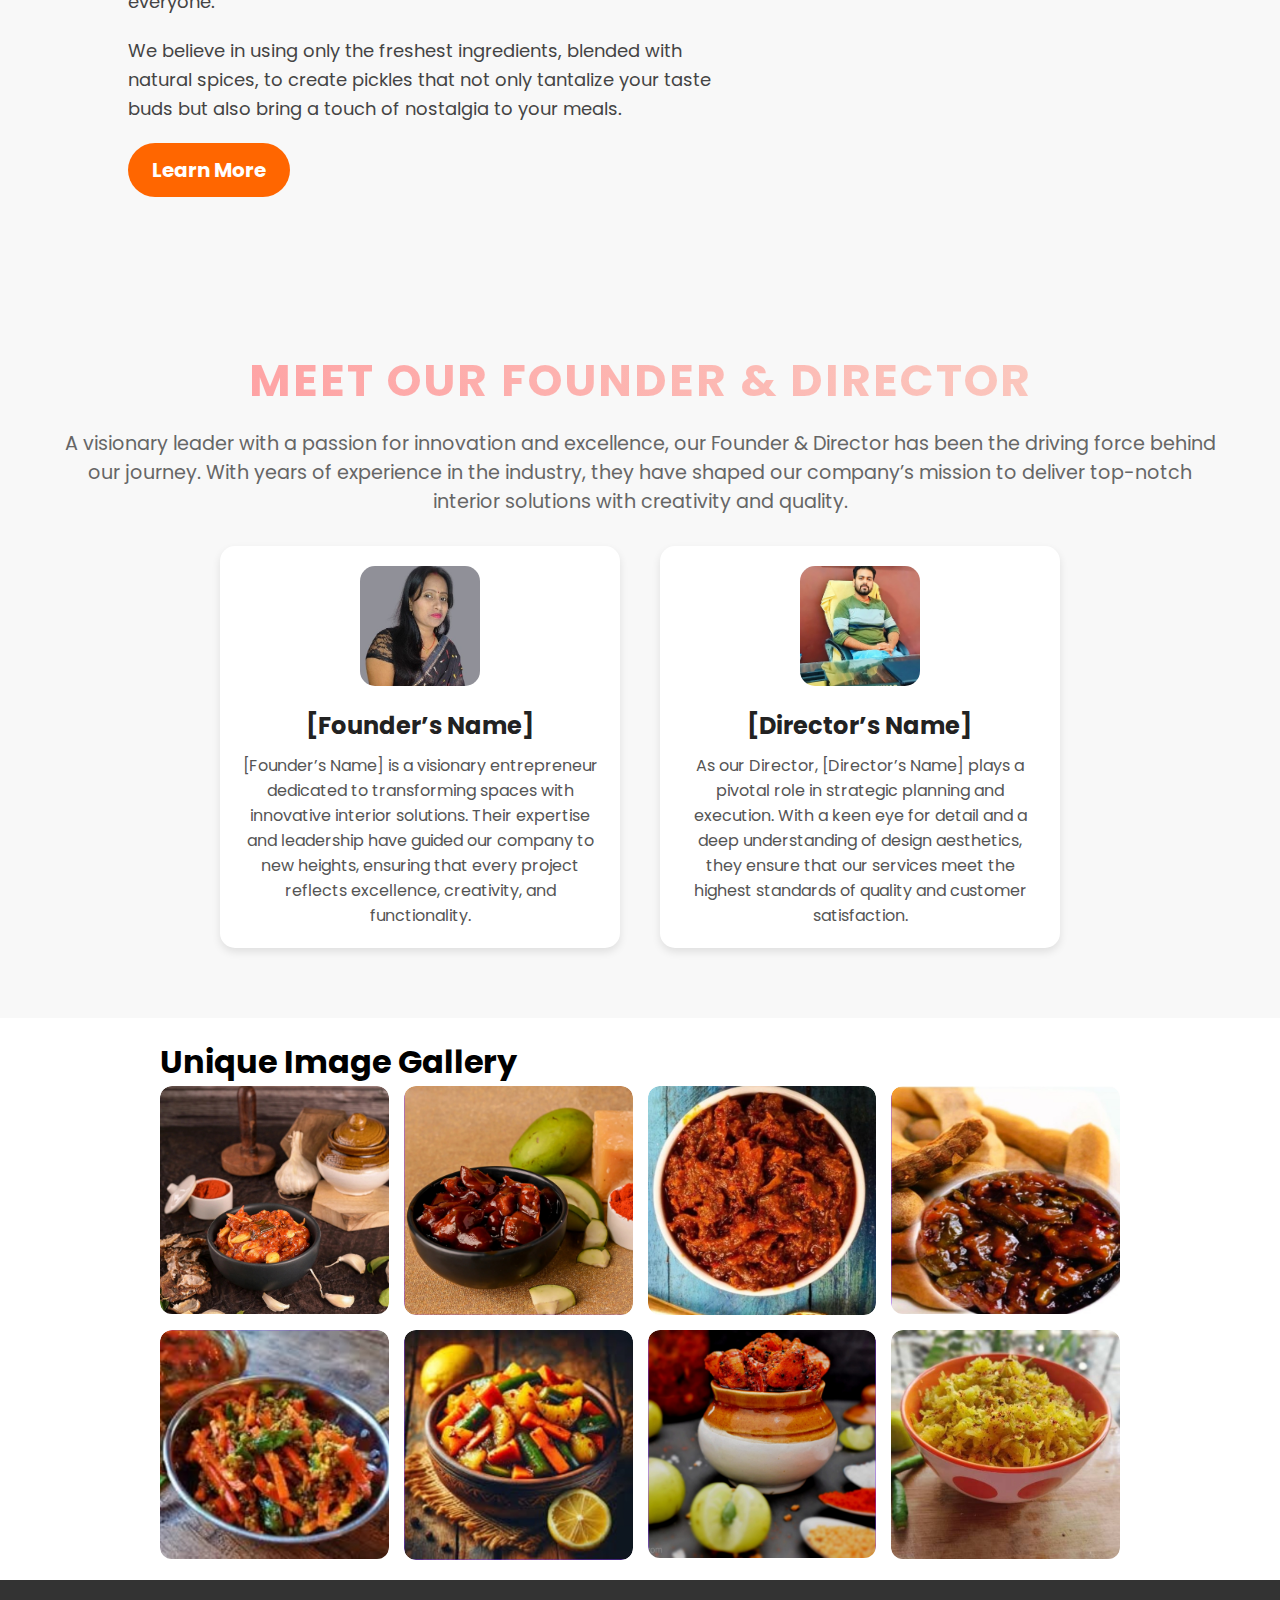
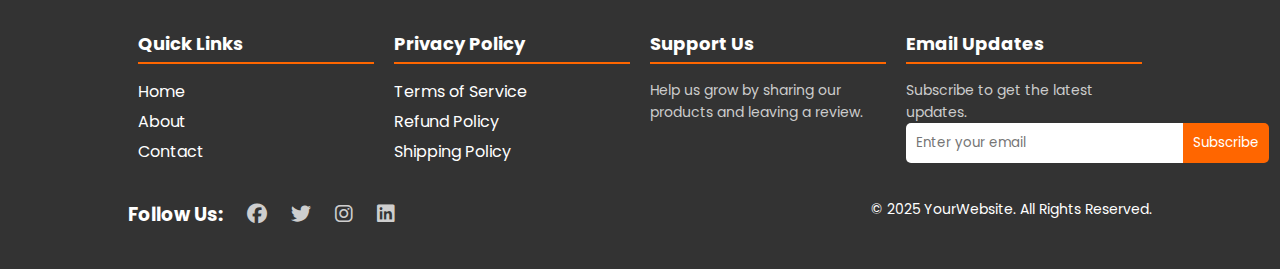
==== commit d2353631: "Update About.html" ====
--- a/About.html
+++ b/About.html
@@ -2,7 +2,7 @@
 <html lang="en">
 
 <head>
-    <link rel="shortcut icon" href="/assets/Images/Logo.jpg" type="image/x-icon">
+    <link rel="shortcut icon" href="assets/Images/Logo.jpg" type="image/x-icon">
     <meta charset="UTF-8">
     <meta http-equiv="X-UA-Compatible" content="IE=edge">
     <meta name="viewport" content="width=device-width, initial-scale=1.0">
@@ -18,7 +18,7 @@
 <body>
 
     <header class="header-Nav">
-        <img src="/assets/Images/Logo.jpg" alt="Logo">
+        <img src="assets/Images/Logo.jpg" alt="Logo">
         <i class='bx bx-menu' id="menu-icon"></i>
         <nav class="navbar">
             <a href="index.html">Home</a>
@@ -34,7 +34,7 @@
     <section class="about-section">
         <div class="about-container">
             <div class="about-image">
-                <img src="/assets/Images/7 youmeus.jpg" alt="Traditional Achar Making">
+                <img src="assets/Images/7 youmeus.jpg" alt="Traditional Achar Making">
             </div>
             <div class="about-content">
                 <h2>About Us</h2>
@@ -59,7 +59,7 @@
     <section class="about-section">
         <div class="about-container">
             <div class="about-image">
-                <img src="/assets/Images/1 youmeus.jpg" alt="Traditional Achar Making">
+                <img src="assets/Images/1 youmeus.jpg" alt="Traditional Achar Making">
             </div>
             <div class="about-content">
                 <h2>Mission</h2>
@@ -86,7 +86,7 @@
     <section class="about-section">
         <div class="about-container">
             <div class="about-image">
-                <img src="/assets/Images/vision.jpg" alt="Traditional Achar Making">
+                <img src="assets/Images/vision.jpg" alt="Traditional Achar Making">
             </div>
             <div class="about-content">
                 <h2>Our vision</h2>
@@ -125,7 +125,7 @@
 
                 <!-- Founder Profile -->
                 <div class="founder__item">
-                    <img src="/assets/Images/F&D1.jpg" alt="Founder" class="founder__image">
+                    <img src="assets/Images/F&D1.jpg" alt="Founder" class="founder__image">
                     <h3 class="founder__name">[Founder’s Name]</h3>
                     <p class="founder__bio">
                         [Founder’s Name] is a visionary entrepreneur dedicated to transforming spaces with innovative
@@ -136,7 +136,7 @@
 
                 <!-- Director Profile -->
                 <div class="founder__item">
-                    <img src="/assets/Images/F&D.jpg" alt="Director" class="founder__image">
+                    <img src="assets/Images/F&D.jpg" alt="Director" class="founder__image">
                     <h3 class="founder__name">[Director’s Name]</h3>
                     <p class="founder__bio">
                         As our Director, [Director’s Name] plays a pivotal role in strategic planning and execution.
@@ -152,36 +152,36 @@
     <div class="gallery-container">
         <h1>Unique Image Gallery</h1>
         <div class="gallery">
-            <div class="gallery-item" onclick="openLightbox('/assets/Images/1 youmeus.jpg')">
-                <img src="/assets/Images/1 youmeus.jpg" alt="Gallery Image 1">
-                <div class="overlay">View</div>
-            </div>
-            <div class="gallery-item" onclick="openLightbox('/assets/Images/2 youmeus.jpg')">
-                <img src="/assets/Images/2 youmeus.jpg" alt="Gallery Image 2">
-                <div class="overlay">View</div>
-            </div>
-            <div class="gallery-item" onclick="openLightbox('/assets/Images/3 youmeus.jpg')">
-                <img src="/assets/Images/3 youmeus.jpg" alt="Gallery Image 3">
-                <div class="overlay">View</div>
-            </div>
-            <div class="gallery-item" onclick="openLightbox('/assets/Images/4 youmeus.jpg')">
-                <img src="/assets/Images/4 youmeus.jpg" alt="Gallery Image 4">
-                <div class="overlay">View</div>
-            </div>
-            <div class="gallery-item" onclick="openLightbox('/assets/Images/5 youmeus.jpg')">
+            <div class="gallery-item" onclick="openLightbox('assets/Images/1 youmeus.jpg')">
+                <img src="assets/Images/1 youmeus.jpg" alt="Gallery Image 1">
+                <div class="overlay">View</div>
+            </div>
+            <div class="gallery-item" onclick="openLightbox('assets/Images/2 youmeus.jpg')">
+                <img src="assets/Images/2 youmeus.jpg" alt="Gallery Image 2">
+                <div class="overlay">View</div>
+            </div>
+            <div class="gallery-item" onclick="openLightbox('assets/Images/3 youmeus.jpg')">
+                <img src="assets/Images/3 youmeus.jpg" alt="Gallery Image 3">
+                <div class="overlay">View</div>
+            </div>
+            <div class="gallery-item" onclick="openLightbox('assets/Images/4 youmeus.jpg')">
+                <img src="assets/Images/4 youmeus.jpg" alt="Gallery Image 4">
+                <div class="overlay">View</div>
+            </div>
+            <div class="gallery-item" onclick="openLightbox('assets/Images/5 youmeus.jpg')">
                 <img src="/assets/Images/5 youmeus.jpg" alt="Gallery Image 5">
                 <div class="overlay">View</div>
             </div>
             <div class="gallery-item" onclick="openLightbox('images/gallery6.jpg')">
-                <img src="/assets/Images/6 youmeus.jpg" alt="Gallery Image 6">
-                <div class="overlay">View</div>
-            </div>
-            <div class="gallery-item" onclick="openLightbox('images/gallery6.jpg')">
-                <img src="/assets/Images/7 youmeus.jpg" alt="Gallery Image 6">
-                <div class="overlay">View</div>
-            </div>
-            <div class="gallery-item" onclick="openLightbox('images/gallery6.jpg')">
-                <img src="/assets/Images/8 youmeus.jpg" alt="Gallery Image 6">
+                <img src="assets/Images/6 youmeus.jpg" alt="Gallery Image 6">
+                <div class="overlay">View</div>
+            </div>
+            <div class="gallery-item" onclick="openLightbox('assets/Images/7 youmeus.jpg')">
+                <img src="assets/Images/7 youmeus.jpg" alt="Gallery Image 6">
+                <div class="overlay">View</div>
+            </div>
+            <div class="gallery-item" onclick="openLightbox('assets/Images/8 youmeus.jpg')">
+                <img src="assets/Images/8 youmeus.jpg" alt="Gallery Image 6">
                 <div class="overlay">View</div>
             </div>
         </div>
@@ -257,4 +257,4 @@
 
 </body>
 
-</html>+</html>
